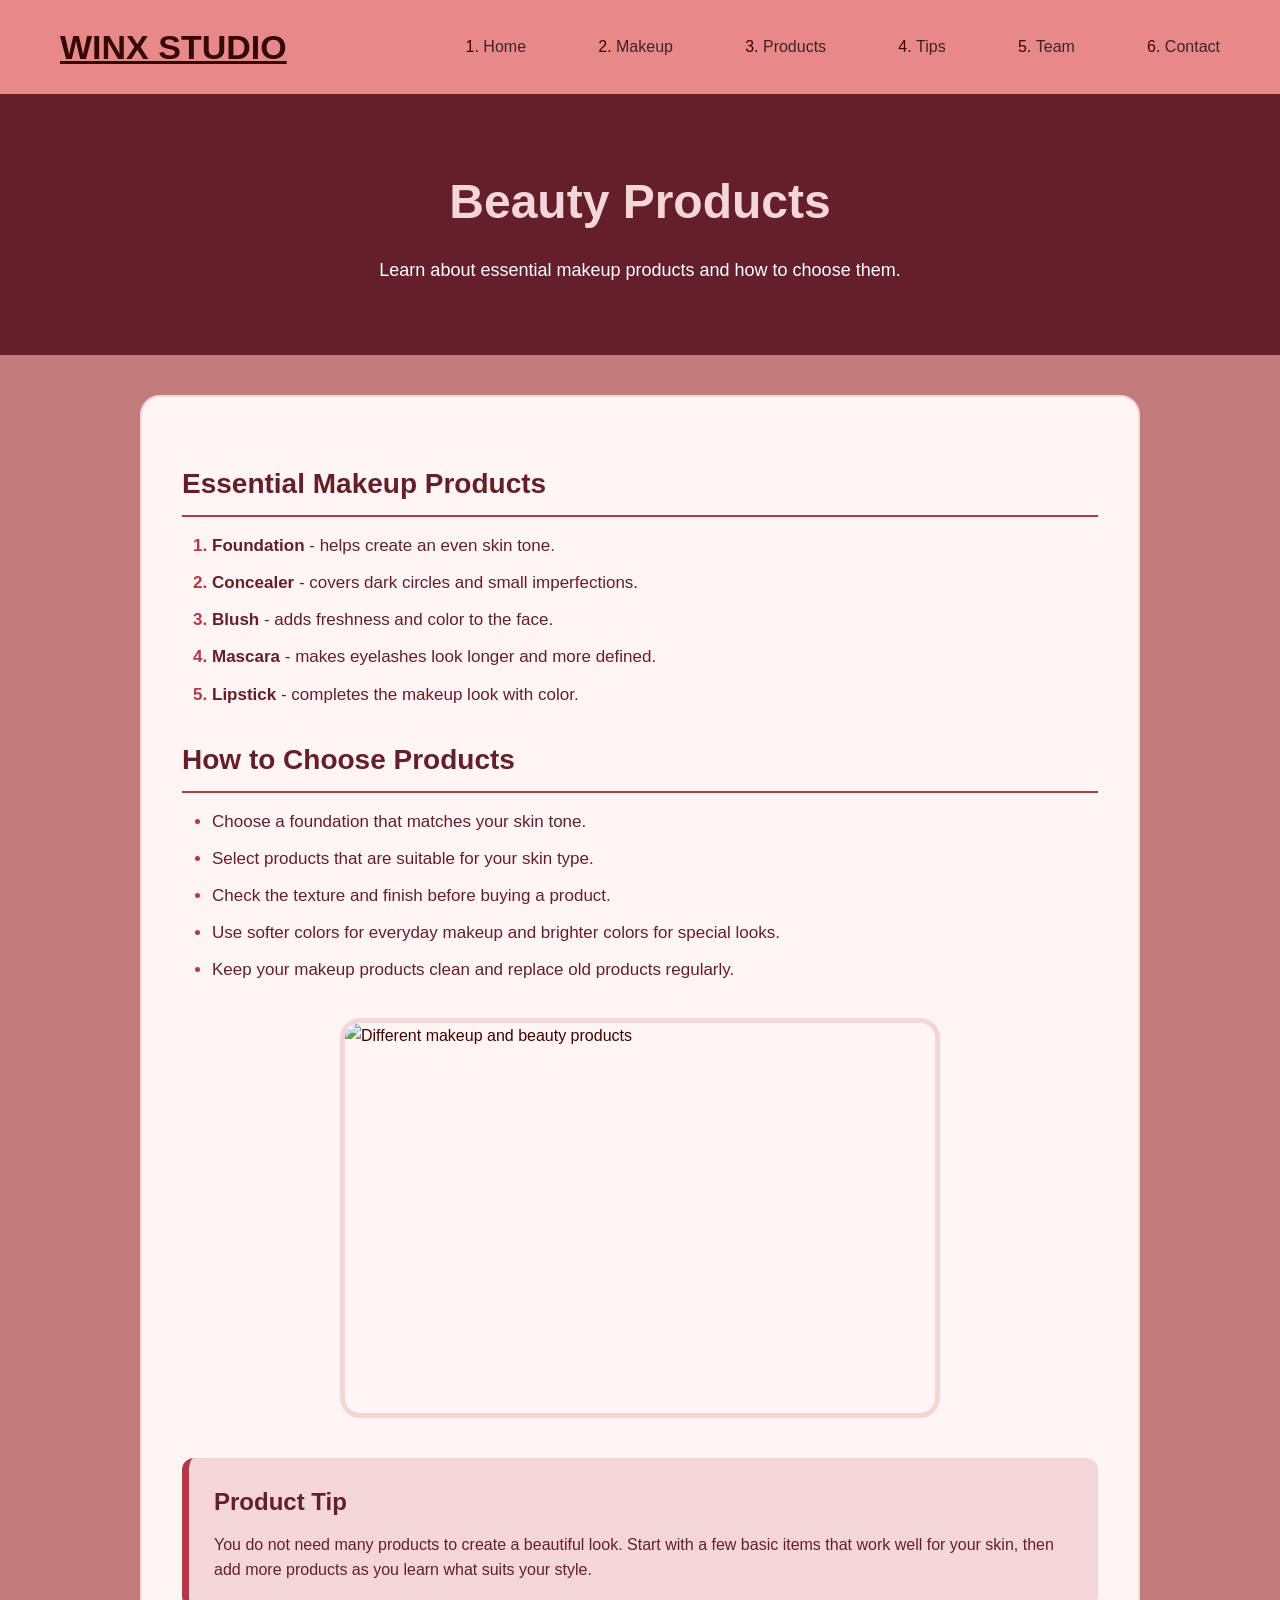
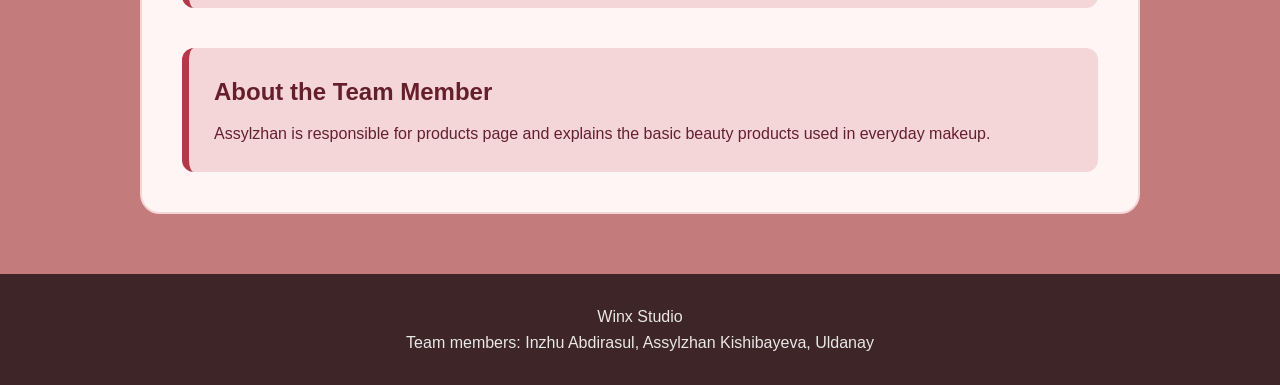
==== products.html @ 95bb159c "Winx Studio website" ====
<!DOCTYPE html>
<html lang="en">
<head>
    <meta charset="UTF-8">
    <meta name="viewport" content="width=device-width, initial-scale=1.0">
    <title>Beauty Products - Winx Studio</title>
    <link rel="stylesheet" href="css/style.css">
</head>
<body>
    <header>
        <nav class="navbar">
            <a href="index.html" class="logo">WINX STUDIO</a>
            <ul class="nav-menu">
                <li><a href="index.html">Home</a></li>
                <li><a href="makeup.html">Makeup</a></li>
                <li><a href="products.html">Products</a></li>
                <li><a href="tips.html">Tips</a></li>
                <li><a href="team.html">Team</a></li>
                <li><a href="contact.html">Contact</a></li>
            </ul>
        </nav>
    </header>
    <main>
        <div class="container">
            <section class="page-title">
                <h1>Beauty Products</h1>
                <p>Learn about essential makeup products and how to choose them.</p>
            </section>

            <section class="content">
                <h2>Essential Makeup Products</h2>
                <ol>
                    <li><strong>Foundation</strong> - helps create an even skin tone.</li>
                    <li><strong>Concealer</strong> - covers dark circles and small imperfections.</li>
                    <li><strong>Blush</strong> - adds freshness and color to the face.</li>
                    <li><strong>Mascara</strong> - makes eyelashes look longer and more defined.</li>
                    <li><strong>Lipstick</strong> - completes the makeup look with color.</li>
                </ol>

                <h2>How to Choose Products</h2>
                <ul>
                    <li>Choose a foundation that matches your skin tone.</li>
                    <li>Select products that are suitable for your skin type.</li>
                    <li>Check the texture and finish before buying a product.</li>
                    <li>Use softer colors for everyday makeup and brighter colors for special looks.</li>
                    <li>Keep your makeup products clean and replace old products regularly.</li>
                </ul>

                <img
                    src="https://images.unsplash.com/photo-1596462502278-27bfdc403348?auto=format&fit=crop&w=1000&q=80"
                    alt="Different makeup and beauty products"
                >

                <div class="highlight">
                    <h3>Product Tip</h3>
                    <p>
                        You do not need many products to create a beautiful look.
                        Start with a few basic items that work well for your skin,
                        then add more products as you learn what suits your style.
                    </p>
                </div>

                <div class="highlight">
                    <h3>About the Team Member</h3>
                    <p>
                        Assylzhan is responsible for products page and explains
                        the basic beauty products used in everyday makeup.
                    </p>
                </div>
            </section>
        </div>
    </main>
    <footer>
        <p>Winx Studio</p>
        <p>Team members: Inzhu Abdirasul, Assylzhan Kishibayeva, Uldanay</p>
    </footer>
</body>
</html>
---- css/style.css ----
*{
    margin: 0;
    padding: 0;
    box-sizing: border-box;
}
body{
    font-family: Arial, Helvetica, sans-serif;
    background-color: rgb(196, 123, 123);
    color: rgb(66, 1, 1);
    line-height: 1.6;
}

.navbar{
    display: flex;
    justify-content: space-between;
    align-items: center;
    padding: 20px 60px;
    background-color: rgba(234, 139, 139, 0.949);
}

.logo{
    color: rgb(54, 8, 8);
    font-size: 34px;
    font-weight: bold;
}

.nav-menu{
    display: flex;
    gap: 90px;
    list-style-type: style;
}

.nav-menu a{
    color: rgb(63, 36, 36);
    text-decoration: dotted;
}

.nav-menu a:hover{
    color: rgb(47, 11, 11);
}



.hero {
    min-height: 75vh;
    display: flex;
    align-items: center;
    justify-content: space-between;
    gap: 50px;
    padding: 70px 8%;
}

.hero-text {
    max-width: 550px;
}

.small-title {
    color: #6e101a;
    font-weight: bold;
    letter-spacing: 2px;
}

.hero h1 {
    font-size: 55px;
    line-height: 1.1;
    margin: 15px 0;
    color: #230509;
}

.hero p {
    margin-bottom: 20px;
}

.hero-image img {
    width: 400px;
    height: 500px;
    object-fit: cover;
    border-radius: 20px;
}



.button {
    display: inline-block;
    padding: 12px 25px;
    background-color: #ef172d;
    color: white;
    text-decoration: none;
    border-radius: 8px;
}

.button:hover {
    background-color: #2b0409;
}


.about-section,
.cards-section {
    padding: 60px 8%;
    text-align: center;
}

.cards {
    display: flex;
    justify-content: center;
    gap: 25px;
    margin-top: 30px;
}

.card {
    background-color: white;
    width: 30%;
    padding: 30px;
    border: 1px solid #ead6d6;
    border-radius: 15px;
    box-shadow: 0 5px 15px rgba(0, 0, 0, 0.08);
}

.card h3 {
    color: #24080b;
    margin-bottom: 10px;
}


footer {
    background-color: #3d2528;
    color: rgb(234, 231, 231);
    text-align: center;
    padding: 30px;
    margin-top: 40px;
}

.hero-image img {
    width: 1000px;
    height: 500px;
    display: block;
    border-radius: 6px;
}

/* MAKEUP PAGE */

.page-title {
    background-color: #641F2B;
    color: white;
    text-align: center;
    padding: 70px 20px;
    margin-bottom: 40px;
}

.page-title h1 {
    color: #F4D6D8;
    font-size: 48px;
    margin-bottom: 15px;
}

.page-title p {
    color: white;
    font-size: 18px;
}

.content {
    width: 85%;
    max-width: 1000px;
    margin: 0 auto 60px;
    padding: 40px;
    background-color: #FFF5F5;
    border: 2px solid #F4D6D8;
    border-radius: 20px;
}

.content h2 {
    color: #641F2B;
    font-size: 28px;
    margin-top: 25px;
    margin-bottom: 15px;
    border-bottom: 2px solid #B23A48;
    padding-bottom: 8px;
}

.content ol,
.content ul {
    padding-left: 30px;
    margin-bottom: 30px;
}

.content li {
    color: #641F2B;
    font-size: 17px;
    margin-bottom: 10px;
}

.content li::marker {
    color: #B23A48;
    font-weight: bold;
}

.content img {
    display: block;
    width: 70%;
    max-width: 600px;
    height: 400px;
    object-fit: cover;
    margin: 35px auto;
    border-radius: 20px;
    border: 5px solid #F4D6D8;
}

.highlight {
    background-color: #F4D6D8;
    border-left: 7px solid #B23A48;
    padding: 25px;
    margin-top: 40px;
    border-radius: 12px;
}

.highlight h3 {
    color: #641F2B;
    font-size: 24px;
    margin-bottom: 10px;
}

.highlight p {
    color: #641F2B;
}
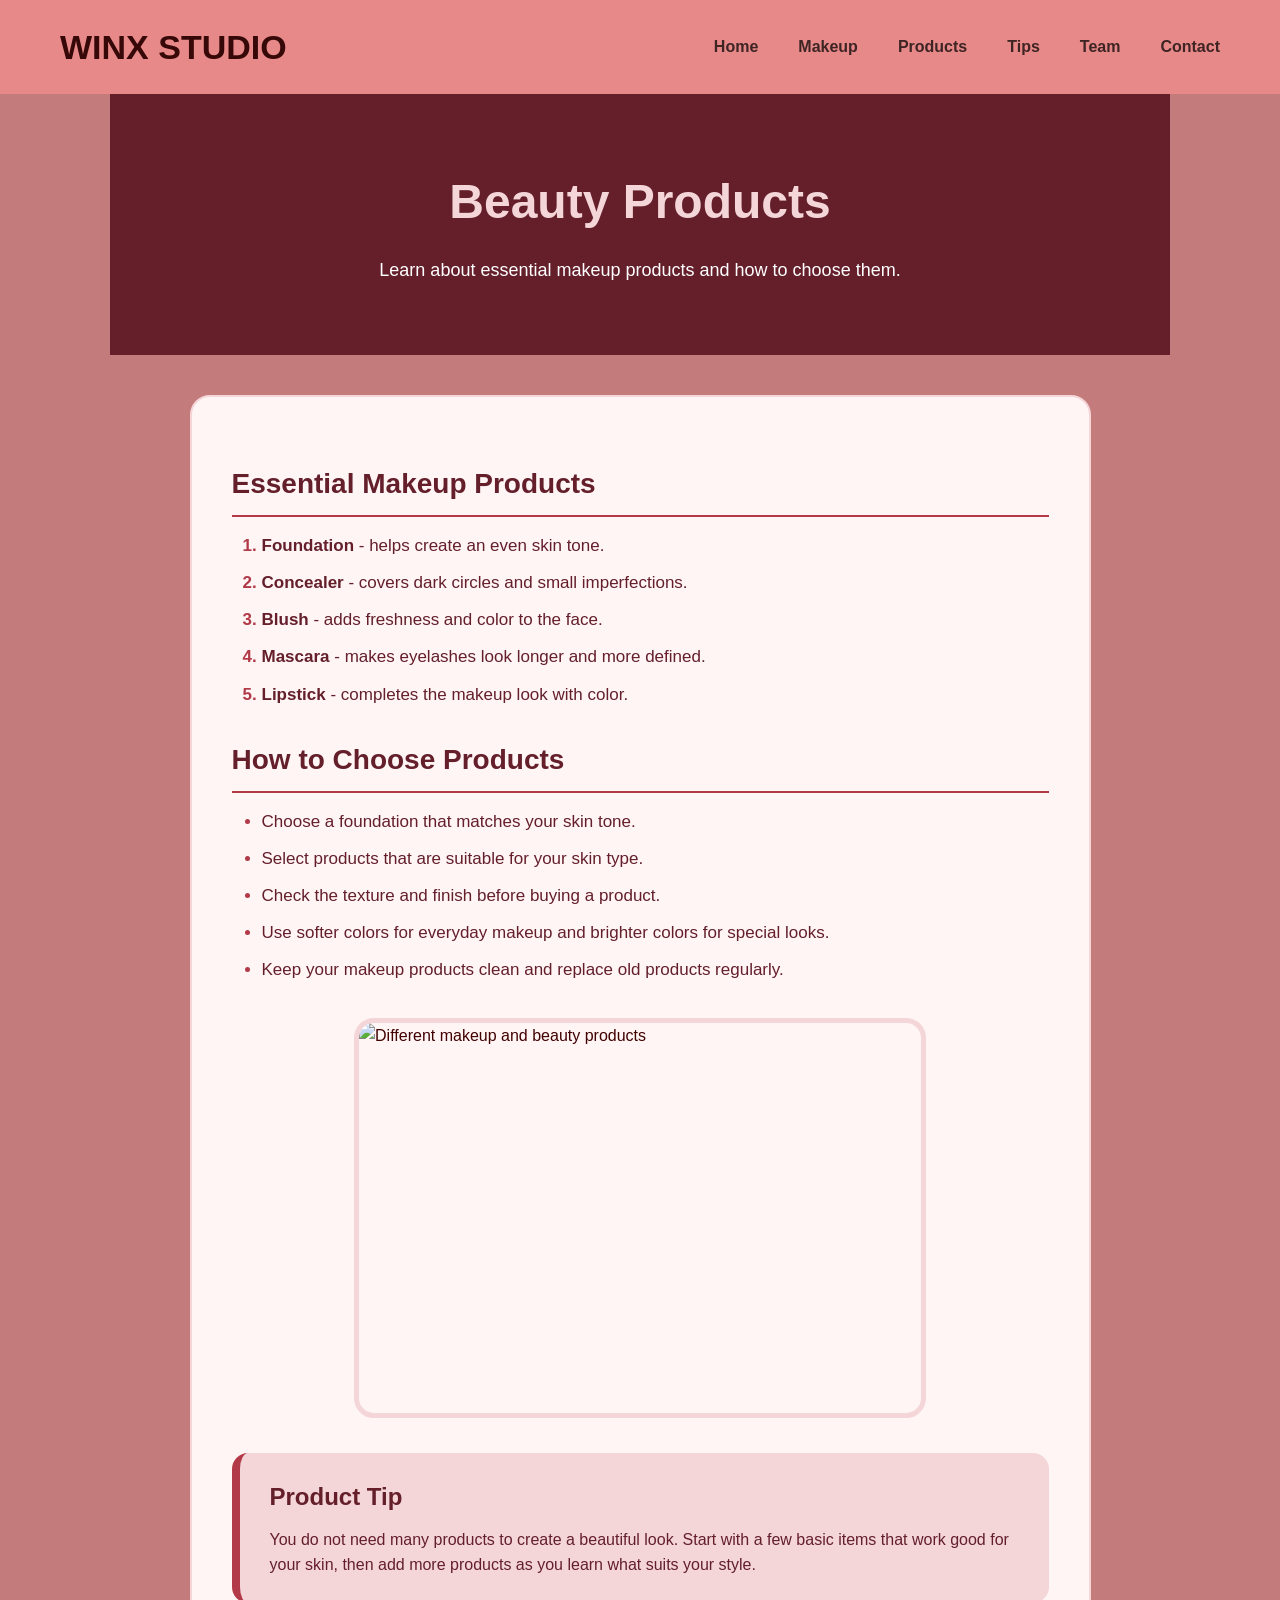
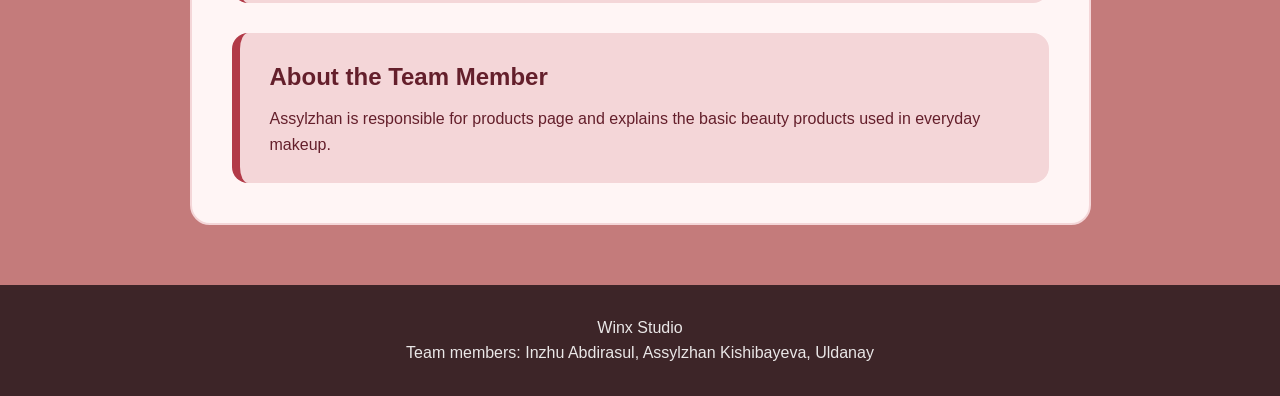
==== commit 37db508f: "chan" ====
--- a/products.html
+++ b/products.html
@@ -1,6 +1,7 @@
 <!DOCTYPE html>
 <html lang="en">
 <head>
+    <!-- Created by Assylzhan - Products page -->
     <meta charset="UTF-8">
     <meta name="viewport" content="width=device-width, initial-scale=1.0">
     <title>Beauty Products - Winx Studio</title>
@@ -55,7 +56,7 @@
                     <h3>Product Tip</h3>
                     <p>
                         You do not need many products to create a beautiful look.
-                        Start with a few basic items that work well for your skin,
+                        Start with a few basic items that work good for your skin,
                         then add more products as you learn what suits your style.
                     </p>
                 </div>
--- a/css/style.css
+++ b/css/style.css
@@ -1,16 +1,29 @@
-*{
+/* ==========================================
+   1. GLOBAL STYLES
+   ========================================== */
+* {
     margin: 0;
     padding: 0;
     box-sizing: border-box;
 }
-body{
+
+body {
     font-family: Arial, Helvetica, sans-serif;
     background-color: rgb(196, 123, 123);
     color: rgb(66, 1, 1);
     line-height: 1.6;
 }
 
-.navbar{
+.container {
+    max-width: 1100px;
+    margin: 0 auto;
+    padding: 0 20px;
+}
+
+/* ==========================================
+   2. NAVBAR & HEADER
+   ========================================== */
+.navbar {
     display: flex;
     justify-content: space-between;
     align-items: center;
@@ -18,29 +31,34 @@
     background-color: rgba(234, 139, 139, 0.949);
 }
 
-.logo{
+.logo {
     color: rgb(54, 8, 8);
     font-size: 34px;
     font-weight: bold;
-}
-
-.nav-menu{
-    display: flex;
-    gap: 90px;
-    list-style-type: style;
-}
-
-.nav-menu a{
+    text-decoration: none;
+}
+
+.nav-menu {
+    display: flex;
+    gap: 40px;
+    list-style: none;
+}
+
+.nav-menu a {
     color: rgb(63, 36, 36);
-    text-decoration: dotted;
-}
-
-.nav-menu a:hover{
+    text-decoration: none;
+    font-weight: bold;
+}
+
+.nav-menu a:hover,
+.nav-menu a.active {
     color: rgb(47, 11, 11);
-}
-
-
-
+    text-decoration: underline;
+}
+
+/* ==========================================
+   3. HERO & HOME SECTION (index.html)
+   ========================================== */
 .hero {
     min-height: 75vh;
     display: flex;
@@ -77,8 +95,6 @@
     object-fit: cover;
     border-radius: 20px;
 }
-
-
 
 .button {
     display: inline-block;
@@ -93,7 +109,6 @@
     background-color: #2b0409;
 }
 
-
 .about-section,
 .cards-section {
     padding: 60px 8%;
@@ -121,24 +136,9 @@
     margin-bottom: 10px;
 }
 
-
-footer {
-    background-color: #3d2528;
-    color: rgb(234, 231, 231);
-    text-align: center;
-    padding: 30px;
-    margin-top: 40px;
-}
-
-.hero-image img {
-    width: 1000px;
-    height: 500px;
-    display: block;
-    border-radius: 6px;
-}
-
-/* MAKEUP PAGE */
-
+/* ==========================================
+   4. MAKEUP PAGE STYLES (makeup.html)
+   ========================================== */
 .page-title {
     background-color: #641F2B;
     color: white;
@@ -221,4 +221,179 @@
 
 .highlight p {
     color: #641F2B;
+}
+
+/* ==========================================
+   5. TEAM PAGE STYLES (team.html)
+   ========================================== */
+.team-grid {
+    display: flex;
+    gap: 25px;
+    justify-content: center;
+    flex-wrap: wrap;
+    margin: 40px 0;
+}
+
+.team-card {
+    background-color: #ffffff;
+    padding: 30px 20px;
+    border-radius: 16px;
+    text-align: center;
+    flex: 1;
+    min-width: 250px;
+    box-shadow: 0 4px 15px rgba(0, 0, 0, 0.08);
+}
+
+.profile-img {
+    width: 130px;
+    height: 130px;
+    border-radius: 50%;
+    object-fit: cover;
+    border: 4px solid #B23A48;
+    margin-bottom: 15px;
+}
+
+.team-card h3 {
+    font-size: 20px;
+    color: #24080b;
+    margin-bottom: 5px;
+}
+
+.role {
+    display: inline-block;
+    color: #B23A48;
+    font-size: 14px;
+    font-weight: bold;
+    margin-bottom: 12px;
+}
+
+.team-card p {
+    font-size: 14px;
+    color: #444444;
+}
+
+.highlight {
+    background-color: #F4D6D8;
+    border-left: 8px solid #B23A48;
+    padding: 25px 30px;
+    margin-top: 30px;
+    border-radius: 16px;
+}
+
+.highlight h3 {
+    color: #641F2B;
+    font-size: 24px;
+    font-weight: bold;
+    margin-bottom: 10px;
+}
+
+.highlight p {
+    color: #641F2B;
+    font-size: 16px;
+}
+
+/* ==========================================
+   6. CONTACT PAGE STYLES (contact.html)
+   ========================================== */
+.contact-wrapper {
+    display: flex;
+    gap: 30px;
+    margin: 40px 0;
+}
+
+.contact-info, 
+#contact-form {
+    background-color: #ffffff;
+    padding: 35px;
+    border-radius: 16px;
+    box-shadow: 0 4px 15px rgba(0, 0, 0, 0.08);
+}
+
+.contact-info {
+    flex: 1;
+}
+
+.contact-info h3, 
+#contact-form h3 {
+    color: #641F2B;
+    font-size: 22px;
+    margin-bottom: 20px;
+    border-bottom: 2px solid #F4D6D8;
+    padding-bottom: 8px;
+}
+
+.contact-info p {
+    margin-bottom: 12px;
+    font-size: 15px;
+    color: #333333;
+}
+
+#contact-form {
+    flex: 1.5;
+}
+
+.form-group {
+    margin-bottom: 18px;
+    display: flex;
+    flex-direction: column;
+}
+
+.form-group label {
+    font-size: 14px;
+    font-weight: bold;
+    margin-bottom: 6px;
+    color: #24080b;
+}
+
+.form-group input, 
+.form-group select, 
+.form-group textarea {
+    padding: 12px;
+    border: 1px solid #ead6d6;
+    border-radius: 8px;
+    background-color: #fafafa;
+    font-family: inherit;
+    font-size: 14px;
+}
+
+.form-group input:focus, 
+.form-group select:focus, 
+.form-group textarea:focus {
+    outline: none;
+    border-color: #B23A48;
+    background-color: #ffffff;
+}
+
+.btn-primary {
+    background-color: #ef172d;
+    color: #ffffff;
+    padding: 14px;
+    border: none;
+    border-radius: 8px;
+    font-weight: bold;
+    cursor: pointer;
+    width: 100%;
+    font-size: 15px;
+    transition: background-color 0.3s;
+}
+
+.btn-primary:hover {
+    background-color: #2b0409;
+}
+
+/* ==========================================
+   7. FOOTER
+   ========================================== */
+footer {
+    background-color: #3d2528;
+    color: rgb(234, 231, 231);
+    text-align: center;
+    padding: 30px;
+    margin-top: 40px;
+}
+
+@media (max-width: 768px) {
+    .contact-wrapper {
+        flex-direction: column;
+    }
 }
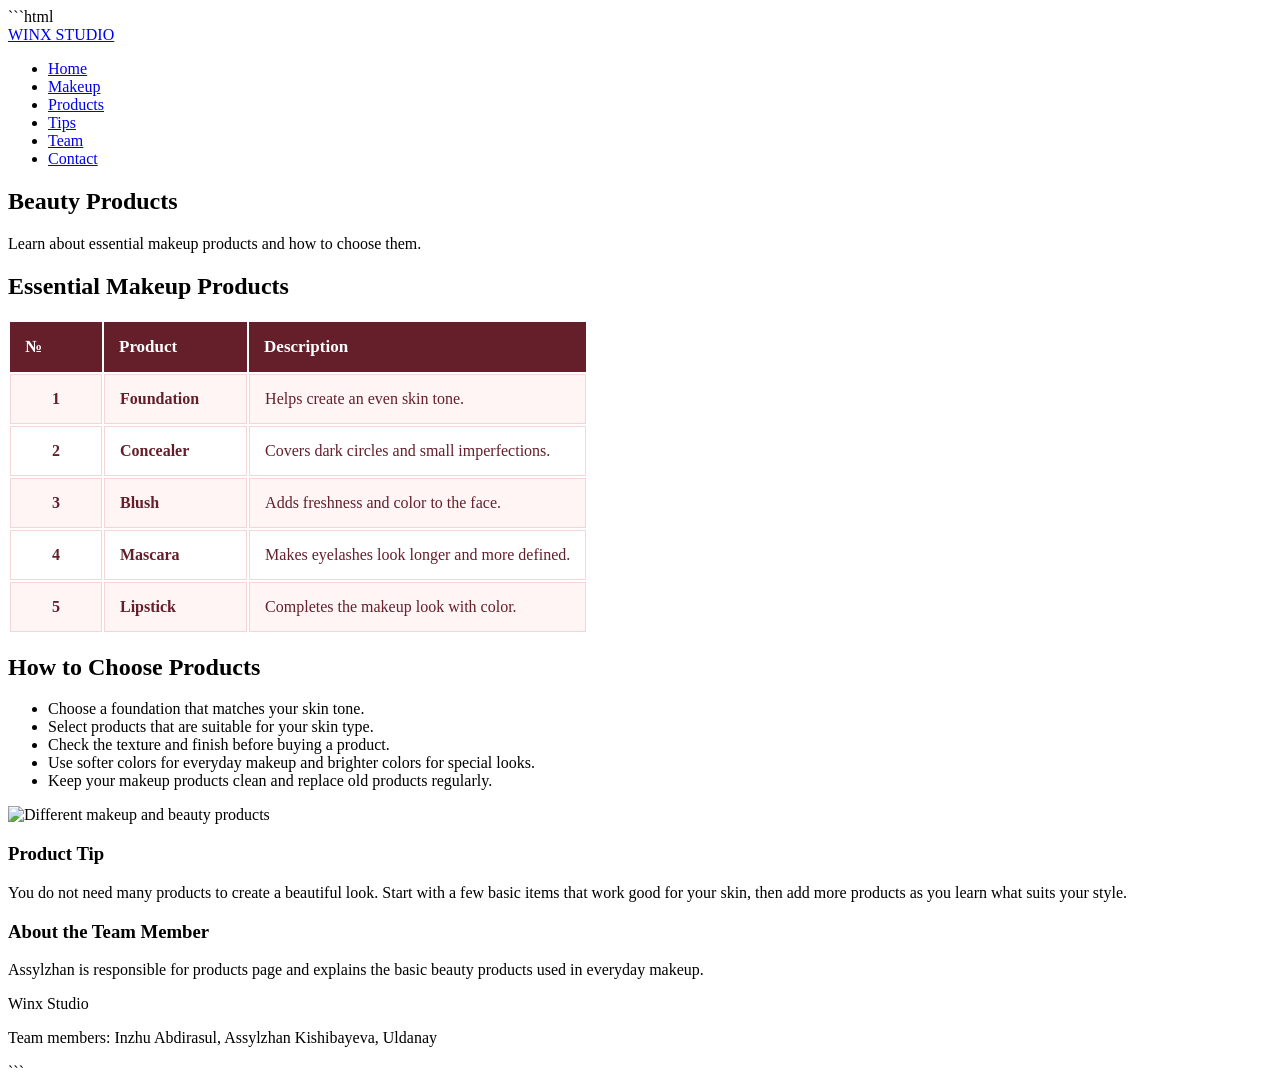
==== commit 9d87bb29: "Update products.html" ====
--- a/products.html
+++ b/products.html
@@ -1,16 +1,19 @@
+```html
 <!DOCTYPE html>
 <html lang="en">
 <head>
-    <!-- Created by Assylzhan - Products page -->
     <meta charset="UTF-8">
     <meta name="viewport" content="width=device-width, initial-scale=1.0">
     <title>Beauty Products - Winx Studio</title>
     <link rel="stylesheet" href="css/style.css">
 </head>
+
 <body>
+
     <header>
         <nav class="navbar">
             <a href="index.html" class="logo">WINX STUDIO</a>
+
             <ul class="nav-menu">
                 <li><a href="index.html">Home</a></li>
                 <li><a href="makeup.html">Makeup</a></li>
@@ -21,24 +24,60 @@
             </ul>
         </nav>
     </header>
+
     <main>
         <div class="container">
+
             <section class="page-title">
                 <h1>Beauty Products</h1>
                 <p>Learn about essential makeup products and how to choose them.</p>
             </section>
 
             <section class="content">
+
                 <h2>Essential Makeup Products</h2>
-                <ol>
-                    <li><strong>Foundation</strong> - helps create an even skin tone.</li>
-                    <li><strong>Concealer</strong> - covers dark circles and small imperfections.</li>
-                    <li><strong>Blush</strong> - adds freshness and color to the face.</li>
-                    <li><strong>Mascara</strong> - makes eyelashes look longer and more defined.</li>
-                    <li><strong>Lipstick</strong> - completes the makeup look with color.</li>
-                </ol>
+
+                <table class="products-table">
+                    <tr>
+                        <th>№</th>
+                        <th>Product</th>
+                        <th>Description</th>
+                    </tr>
+
+                    <tr>
+                        <td>1</td>
+                        <td><strong>Foundation</strong></td>
+                        <td>Helps create an even skin tone.</td>
+                    </tr>
+
+                    <tr>
+                        <td>2</td>
+                        <td><strong>Concealer</strong></td>
+                        <td>Covers dark circles and small imperfections.</td>
+                    </tr>
+
+                    <tr>
+                        <td>3</td>
+                        <td><strong>Blush</strong></td>
+                        <td>Adds freshness and color to the face.</td>
+                    </tr>
+
+                    <tr>
+                        <td>4</td>
+                        <td><strong>Mascara</strong></td>
+                        <td>Makes eyelashes look longer and more defined.</td>
+                    </tr>
+
+                    <tr>
+                        <td>5</td>
+                        <td><strong>Lipstick</strong></td>
+                        <td>Completes the makeup look with color.</td>
+                    </tr>
+                </table>
+
 
                 <h2>How to Choose Products</h2>
+
                 <ul>
                     <li>Choose a foundation that matches your skin tone.</li>
                     <li>Select products that are suitable for your skin type.</li>
@@ -47,10 +86,12 @@
                     <li>Keep your makeup products clean and replace old products regularly.</li>
                 </ul>
 
+
                 <img
                     src="https://images.unsplash.com/photo-1596462502278-27bfdc403348?auto=format&fit=crop&w=1000&q=80"
                     alt="Different makeup and beauty products"
                 >
+
 
                 <div class="highlight">
                     <h3>Product Tip</h3>
@@ -61,6 +102,7 @@
                     </p>
                 </div>
 
+
                 <div class="highlight">
                     <h3>About the Team Member</h3>
                     <p>
@@ -68,12 +110,16 @@
                         the basic beauty products used in everyday makeup.
                     </p>
                 </div>
+
             </section>
         </div>
     </main>
+
     <footer>
         <p>Winx Studio</p>
         <p>Team members: Inzhu Abdirasul, Assylzhan Kishibayeva, Uldanay</p>
     </footer>
+
 </body>
-</html>+</html>
+```
--- a/css/style.css
+++ b/css/style.css
@@ -1,399 +1,43 @@
-/* ==========================================
-   1. GLOBAL STYLES
-   ========================================== */
-* {
-    margin: 0;
-    padding: 0;
-    box-sizing: border-box;
+```css
+
+
+.products-table {
+    width: 100%;
+    border-collapse: collapse;
+    margin: 30px 0 40px;
+    background-color: white;
 }
 
-body {
-    font-family: Arial, Helvetica, sans-serif;
-    background-color: rgb(196, 123, 123);
-    color: rgb(66, 1, 1);
-    line-height: 1.6;
+.products-table th {
+    background-color: #641F2B;
+    color: white;
+    padding: 15px;
+    text-align: left;
+    font-size: 17px;
 }
 
-.container {
-    max-width: 1100px;
-    margin: 0 auto;
-    padding: 0 20px;
-}
-
-/* ==========================================
-   2. NAVBAR & HEADER
-   ========================================== */
-.navbar {
-    display: flex;
-    justify-content: space-between;
-    align-items: center;
-    padding: 20px 60px;
-    background-color: rgba(234, 139, 139, 0.949);
-}
-
-.logo {
-    color: rgb(54, 8, 8);
-    font-size: 34px;
-    font-weight: bold;
-    text-decoration: none;
-}
-
-.nav-menu {
-    display: flex;
-    gap: 40px;
-    list-style: none;
-}
-
-.nav-menu a {
-    color: rgb(63, 36, 36);
-    text-decoration: none;
-    font-weight: bold;
-}
-
-.nav-menu a:hover,
-.nav-menu a.active {
-    color: rgb(47, 11, 11);
-    text-decoration: underline;
-}
-
-/* ==========================================
-   3. HERO & HOME SECTION (index.html)
-   ========================================== */
-.hero {
-    min-height: 75vh;
-    display: flex;
-    align-items: center;
-    justify-content: space-between;
-    gap: 50px;
-    padding: 70px 8%;
-}
-
-.hero-text {
-    max-width: 550px;
-}
-
-.small-title {
-    color: #6e101a;
-    font-weight: bold;
-    letter-spacing: 2px;
-}
-
-.hero h1 {
-    font-size: 55px;
-    line-height: 1.1;
-    margin: 15px 0;
-    color: #230509;
-}
-
-.hero p {
-    margin-bottom: 20px;
-}
-
-.hero-image img {
-    width: 400px;
-    height: 500px;
-    object-fit: cover;
-    border-radius: 20px;
-}
-
-.button {
-    display: inline-block;
-    padding: 12px 25px;
-    background-color: #ef172d;
-    color: white;
-    text-decoration: none;
-    border-radius: 8px;
-}
-
-.button:hover {
-    background-color: #2b0409;
-}
-
-.about-section,
-.cards-section {
-    padding: 60px 8%;
-    text-align: center;
-}
-
-.cards {
-    display: flex;
-    justify-content: center;
-    gap: 25px;
-    margin-top: 30px;
-}
-
-.card {
-    background-color: white;
-    width: 30%;
-    padding: 30px;
-    border: 1px solid #ead6d6;
-    border-radius: 15px;
-    box-shadow: 0 5px 15px rgba(0, 0, 0, 0.08);
-}
-
-.card h3 {
-    color: #24080b;
-    margin-bottom: 10px;
-}
-
-/* ==========================================
-   4. MAKEUP PAGE STYLES (makeup.html)
-   ========================================== */
-.page-title {
-    background-color: #641F2B;
-    color: white;
-    text-align: center;
-    padding: 70px 20px;
-    margin-bottom: 40px;
-}
-
-.page-title h1 {
-    color: #F4D6D8;
-    font-size: 48px;
-    margin-bottom: 15px;
-}
-
-.page-title p {
-    color: white;
-    font-size: 18px;
-}
-
-.content {
-    width: 85%;
-    max-width: 1000px;
-    margin: 0 auto 60px;
-    padding: 40px;
-    background-color: #FFF5F5;
-    border: 2px solid #F4D6D8;
-    border-radius: 20px;
-}
-
-.content h2 {
-    color: #641F2B;
-    font-size: 28px;
-    margin-top: 25px;
-    margin-bottom: 15px;
-    border-bottom: 2px solid #B23A48;
-    padding-bottom: 8px;
-}
-
-.content ol,
-.content ul {
-    padding-left: 30px;
-    margin-bottom: 30px;
-}
-
-.content li {
-    color: #641F2B;
-    font-size: 17px;
-    margin-bottom: 10px;
-}
-
-.content li::marker {
-    color: #B23A48;
-    font-weight: bold;
-}
-
-.content img {
-    display: block;
-    width: 70%;
-    max-width: 600px;
-    height: 400px;
-    object-fit: cover;
-    margin: 35px auto;
-    border-radius: 20px;
-    border: 5px solid #F4D6D8;
-}
-
-.highlight {
-    background-color: #F4D6D8;
-    border-left: 7px solid #B23A48;
-    padding: 25px;
-    margin-top: 40px;
-    border-radius: 12px;
-}
-
-.highlight h3 {
-    color: #641F2B;
-    font-size: 24px;
-    margin-bottom: 10px;
-}
-
-.highlight p {
-    color: #641F2B;
-}
-
-/* ==========================================
-   5. TEAM PAGE STYLES (team.html)
-   ========================================== */
-.team-grid {
-    display: flex;
-    gap: 25px;
-    justify-content: center;
-    flex-wrap: wrap;
-    margin: 40px 0;
-}
-
-.team-card {
-    background-color: #ffffff;
-    padding: 30px 20px;
-    border-radius: 16px;
-    text-align: center;
-    flex: 1;
-    min-width: 250px;
-    box-shadow: 0 4px 15px rgba(0, 0, 0, 0.08);
-}
-
-.profile-img {
-    width: 130px;
-    height: 130px;
-    border-radius: 50%;
-    object-fit: cover;
-    border: 4px solid #B23A48;
-    margin-bottom: 15px;
-}
-
-.team-card h3 {
-    font-size: 20px;
-    color: #24080b;
-    margin-bottom: 5px;
-}
-
-.role {
-    display: inline-block;
-    color: #B23A48;
-    font-size: 14px;
-    font-weight: bold;
-    margin-bottom: 12px;
-}
-
-.team-card p {
-    font-size: 14px;
-    color: #444444;
-}
-
-.highlight {
-    background-color: #F4D6D8;
-    border-left: 8px solid #B23A48;
-    padding: 25px 30px;
-    margin-top: 30px;
-    border-radius: 16px;
-}
-
-.highlight h3 {
-    color: #641F2B;
-    font-size: 24px;
-    font-weight: bold;
-    margin-bottom: 10px;
-}
-
-.highlight p {
+.products-table td {
+    padding: 15px;
+    border: 1px solid #F4D6D8;
     color: #641F2B;
     font-size: 16px;
 }
 
-/* ==========================================
-   6. CONTACT PAGE STYLES (contact.html)
-   ========================================== */
-.contact-wrapper {
-    display: flex;
-    gap: 30px;
-    margin: 40px 0;
+.products-table tr:nth-child(even) {
+    background-color: #FFF5F5;
 }
 
-.contact-info, 
-#contact-form {
-    background-color: #ffffff;
-    padding: 35px;
-    border-radius: 16px;
-    box-shadow: 0 4px 15px rgba(0, 0, 0, 0.08);
+.products-table tr:hover {
+    background-color: #F4D6D8;
 }
 
-.contact-info {
-    flex: 1;
+.products-table td:first-child {
+    width: 60px;
+    text-align: center;
+    font-weight: bold;
 }
 
-.contact-info h3, 
-#contact-form h3 {
-    color: #641F2B;
-    font-size: 22px;
-    margin-bottom: 20px;
-    border-bottom: 2px solid #F4D6D8;
-    padding-bottom: 8px;
+.products-table td:nth-child(2) {
+    width: 25%;
 }
-
-.contact-info p {
-    margin-bottom: 12px;
-    font-size: 15px;
-    color: #333333;
-}
-
-#contact-form {
-    flex: 1.5;
-}
-
-.form-group {
-    margin-bottom: 18px;
-    display: flex;
-    flex-direction: column;
-}
-
-.form-group label {
-    font-size: 14px;
-    font-weight: bold;
-    margin-bottom: 6px;
-    color: #24080b;
-}
-
-.form-group input, 
-.form-group select, 
-.form-group textarea {
-    padding: 12px;
-    border: 1px solid #ead6d6;
-    border-radius: 8px;
-    background-color: #fafafa;
-    font-family: inherit;
-    font-size: 14px;
-}
-
-.form-group input:focus, 
-.form-group select:focus, 
-.form-group textarea:focus {
-    outline: none;
-    border-color: #B23A48;
-    background-color: #ffffff;
-}
-
-.btn-primary {
-    background-color: #ef172d;
-    color: #ffffff;
-    padding: 14px;
-    border: none;
-    border-radius: 8px;
-    font-weight: bold;
-    cursor: pointer;
-    width: 100%;
-    font-size: 15px;
-    transition: background-color 0.3s;
-}
-
-.btn-primary:hover {
-    background-color: #2b0409;
-}
-
-/* ==========================================
-   7. FOOTER
-   ========================================== */
-footer {
-    background-color: #3d2528;
-    color: rgb(234, 231, 231);
-    text-align: center;
-    padding: 30px;
-    margin-top: 40px;
-}
-
-@media (max-width: 768px) {
-    .contact-wrapper {
-        flex-direction: column;
-    }
-}+```
